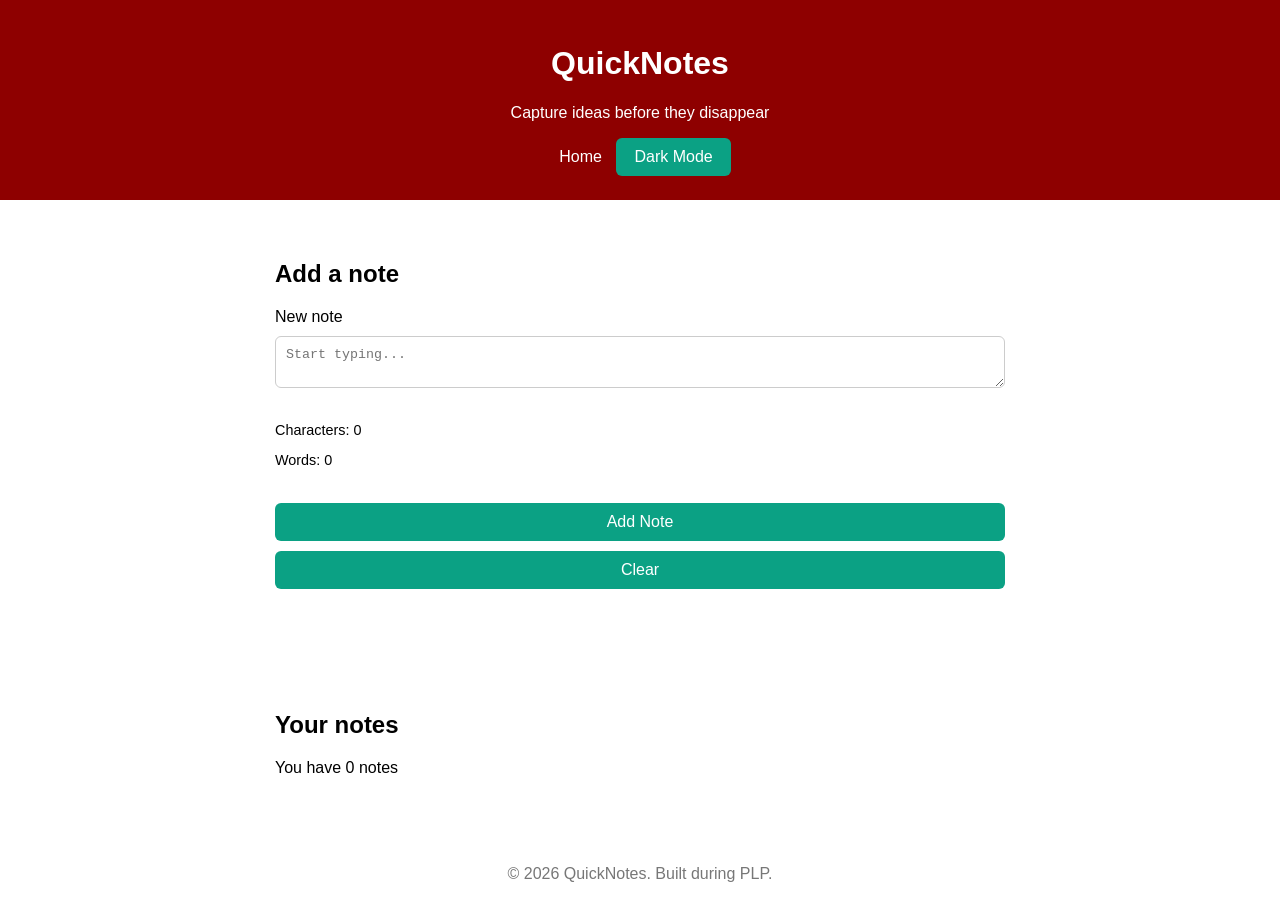
==== day4/index.html @ 9ec9ccbb "Day 4 assignment" ====
<!DOCTYPE html>
<html lang="en">
<head>
    <meta charset="UTF-8">
    <meta name="viewport" content="width=device-width, initial-scale=1.0">
    <title>QuickNotes - Counter + Dark Mode</title>
    <link rel="stylesheet" href="style.css">
</head>
<body>
    <header>
        <h1>QuickNotes</h1>
        <p>Capture ideas before they disappear</p>
        <nav>
            <a href="index.html">Home</a>
            
            <button id="themeBtn">Dark Mode</button>
        </nav>
    </header>
    <main>
        <section>
            <h2>Add a note</h2>
            <form id="note-form">
                <label for="note-input">New note</label>
                <textarea id="note-input" placeholder="Start typing..." maxlength="300"></textarea>
                
                <div class="stats">
                    <p>Characters: <span id="charCount">0</span></p>
                    <p>Words: <span id="wordCount">0</span></p>
                    <p id="warning"></p>
                </div>

                <button type="submit">Add Note</button>
                <button type="button" id="clearBtn">Clear</button>
                <p id="char-limit-msg"></p>
            </form>
        </section>
        <section>
            <h2>Your notes</h2>
            <p id="note-count">You have 0 notes</p>
            <ul id="notes-list"></ul>
        </section>
    </main>
    <footer>
        <p>&copy; 2026 QuickNotes. Built during PLP.</p>
    </footer>
    <script src="script.js"></script>
</body>
</html>
---- day4/style.css ----
root {
  --bg: #f5f5f5;
  --card-bg: #ffffff;
  --text: #333;
  --accent: #0ba184;
  --warning: #d00000;
}

.dark {
  --bg: #121212;
  --card-bg: #1e1e1e;
  --text: #f5f5f5;
}

* { box-sizing: border-box; }
body {
  background: var(--bg);
  color: var(--text);
  font-family: Arial, sans-serif;
  margin: 0;
  transition: background 0.3s, color 0.3s;
}

header {
  background-color: #8e0000;
  color: white;
  text-align: center;
  padding: 24px 16px;
}
header nav a {
  color: white;
  text-decoration: none;
  padding: 6px 10px;
  border-radius: 4px;
  transition: background-color 0.3s ease;
}


main { max-width: 800px; margin: 20px auto; padding: 0 15px; }
section {
  background: var(--card-bg);
  color: var(--text);
  padding: 20px;
  border-radius: 10px;
  margin-bottom: 20px;
}

#notes-list li {
  padding: 12px 16px;
  margin-bottom: 10px;
  border-radius: 6px;
  background: #fffbe6;
  border-left: 4px solid var(--accent);
  list-style: none;
  display: flex;
  justify-content: space-between;
}
button {
  background-color: #0ba184;
  color: white;
  border: none;
  padding: 10px 18px;
  border-radius: 6px;
  font-size: 1rem;
  cursor: pointer;
  transition: background-color 0.3s ease;
}

button:hover {
  background-color: #088a70;
}


.dark #notes-list li { background: #2a2a2a; }

.stats { font-size: 0.9rem; margin: 10px 0; }
#warning { color: var(--warning); font-weight: bold; }

form { display: flex; flex-direction: column; gap: 10px; }
form textarea {
  width: 100%; padding: 10px; border: 1px solid #ccc; border-radius: 6px;
  background: var(--card-bg); color: var(--text);
}

footer { text-align: center; color: #777; padding: 16px; }

@media (max-width: 600px) {
  header h1 { font-size: 1.5rem; }
  header { padding: 16px; }
  nav { flex-direction: column; align-items: center; display: flex; gap: 8px; }
}
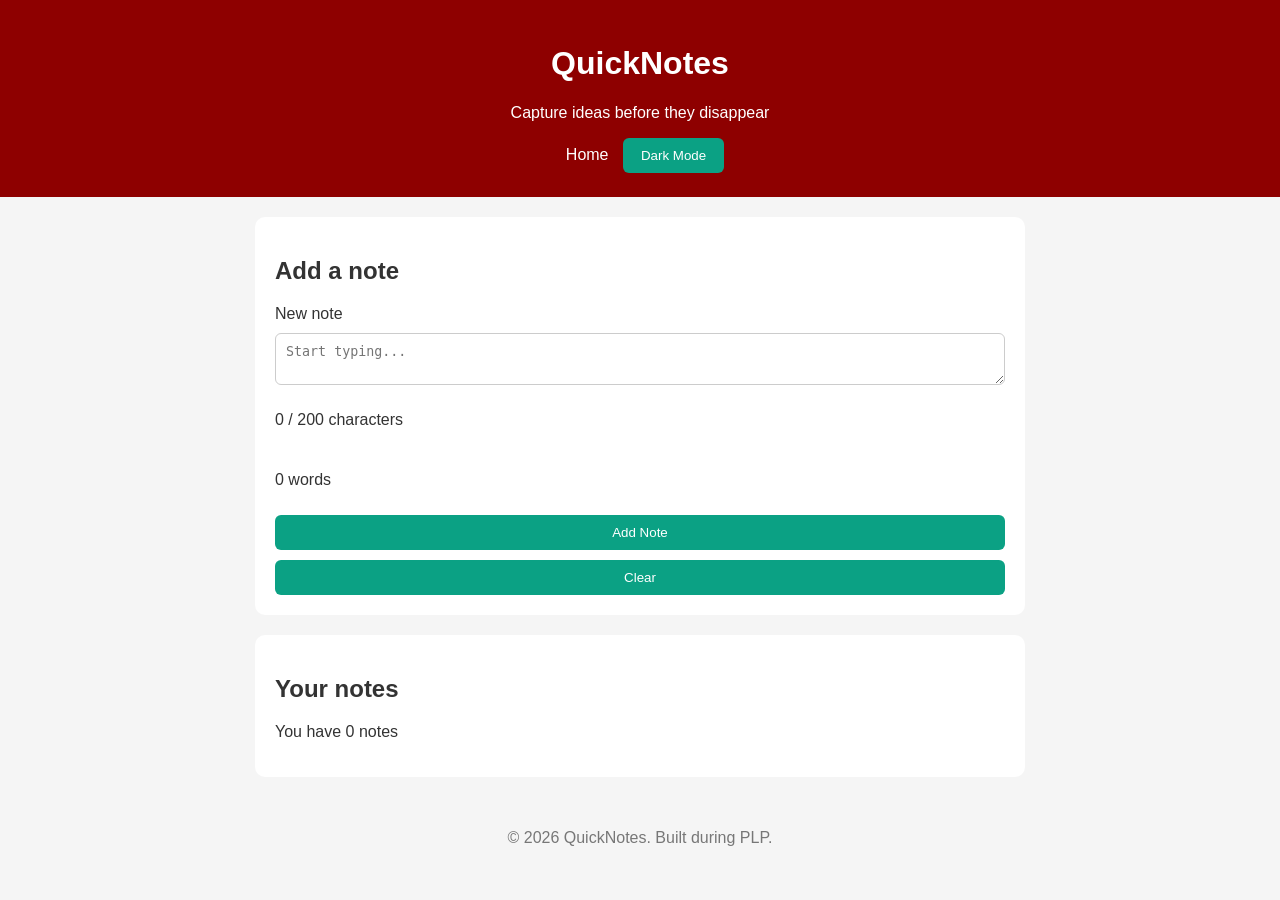
==== commit 8e8d9461: "Day 4 assignment" ====
--- a/day4/index.html
+++ b/day4/index.html
@@ -3,7 +3,7 @@
 <head>
     <meta charset="UTF-8">
     <meta name="viewport" content="width=device-width, initial-scale=1.0">
-    <title>QuickNotes - Counter + Dark Mode</title>
+    <title>QuickNotes</title>
     <link rel="stylesheet" href="style.css">
 </head>
 <body>
@@ -12,7 +12,6 @@
         <p>Capture ideas before they disappear</p>
         <nav>
             <a href="index.html">Home</a>
-            
             <button id="themeBtn">Dark Mode</button>
         </nav>
     </header>
@@ -20,18 +19,14 @@
         <section>
             <h2>Add a note</h2>
             <form id="note-form">
-                <label for="note-input">New note</label>
-                <textarea id="note-input" placeholder="Start typing..." maxlength="300"></textarea>
+                <label for="noteText">New note</label>
+                <textarea id="noteText" placeholder="Start typing..." maxlength="200"></textarea>
                 
-                <div class="stats">
-                    <p>Characters: <span id="charCount">0</span></p>
-                    <p>Words: <span id="wordCount">0</span></p>
-                    <p id="warning"></p>
-                </div>
+                <p id="charCount">0 / 200 characters</p>
+                <p id="wordCount">0 words</p>
 
                 <button type="submit">Add Note</button>
                 <button type="button" id="clearBtn">Clear</button>
-                <p id="char-limit-msg"></p>
             </form>
         </section>
         <section>
--- a/day4/style.css
+++ b/day4/style.css
@@ -1,17 +1,16 @@
-root {
+:root {
   --bg: #f5f5f5;
   --card-bg: #ffffff;
   --text: #333;
   --accent: #0ba184;
-  --warning: #d00000;
+  --warning: orange;
+  --over: red;
 }
-
 .dark {
   --bg: #121212;
   --card-bg: #1e1e1e;
   --text: #f5f5f5;
 }
-
 * { box-sizing: border-box; }
 body {
   background: var(--bg);
@@ -20,22 +19,13 @@
   margin: 0;
   transition: background 0.3s, color 0.3s;
 }
-
 header {
   background-color: #8e0000;
   color: white;
   text-align: center;
   padding: 24px 16px;
 }
-header nav a {
-  color: white;
-  text-decoration: none;
-  padding: 6px 10px;
-  border-radius: 4px;
-  transition: background-color 0.3s ease;
-}
-
-
+header nav a { color: white; text-decoration: none; padding: 6px 10px; }
 main { max-width: 800px; margin: 20px auto; padding: 0 15px; }
 section {
   background: var(--card-bg);
@@ -44,7 +34,6 @@
   border-radius: 10px;
   margin-bottom: 20px;
 }
-
 #notes-list li {
   padding: 12px 16px;
   margin-bottom: 10px;
@@ -55,37 +44,24 @@
   display: flex;
   justify-content: space-between;
 }
+.dark #notes-list li { background: #2a2a2a; }
 button {
   background-color: #0ba184;
   color: white;
   border: none;
   padding: 10px 18px;
   border-radius: 6px;
-  font-size: 1rem;
   cursor: pointer;
-  transition: background-color 0.3s ease;
 }
-
-button:hover {
-  background-color: #088a70;
-}
-
-
-.dark #notes-list li { background: #2a2a2a; }
-
-.stats { font-size: 0.9rem; margin: 10px 0; }
-#warning { color: var(--warning); font-weight: bold; }
-
+#charCount.warning { color: var(--warning); font-weight: bold; }
+#charCount.over { color: var(--over); font-weight: bold; }
 form { display: flex; flex-direction: column; gap: 10px; }
 form textarea {
   width: 100%; padding: 10px; border: 1px solid #ccc; border-radius: 6px;
   background: var(--card-bg); color: var(--text);
 }
-
 footer { text-align: center; color: #777; padding: 16px; }
-
 @media (max-width: 600px) {
   header h1 { font-size: 1.5rem; }
-  header { padding: 16px; }
   nav { flex-direction: column; align-items: center; display: flex; gap: 8px; }
-}
+}
